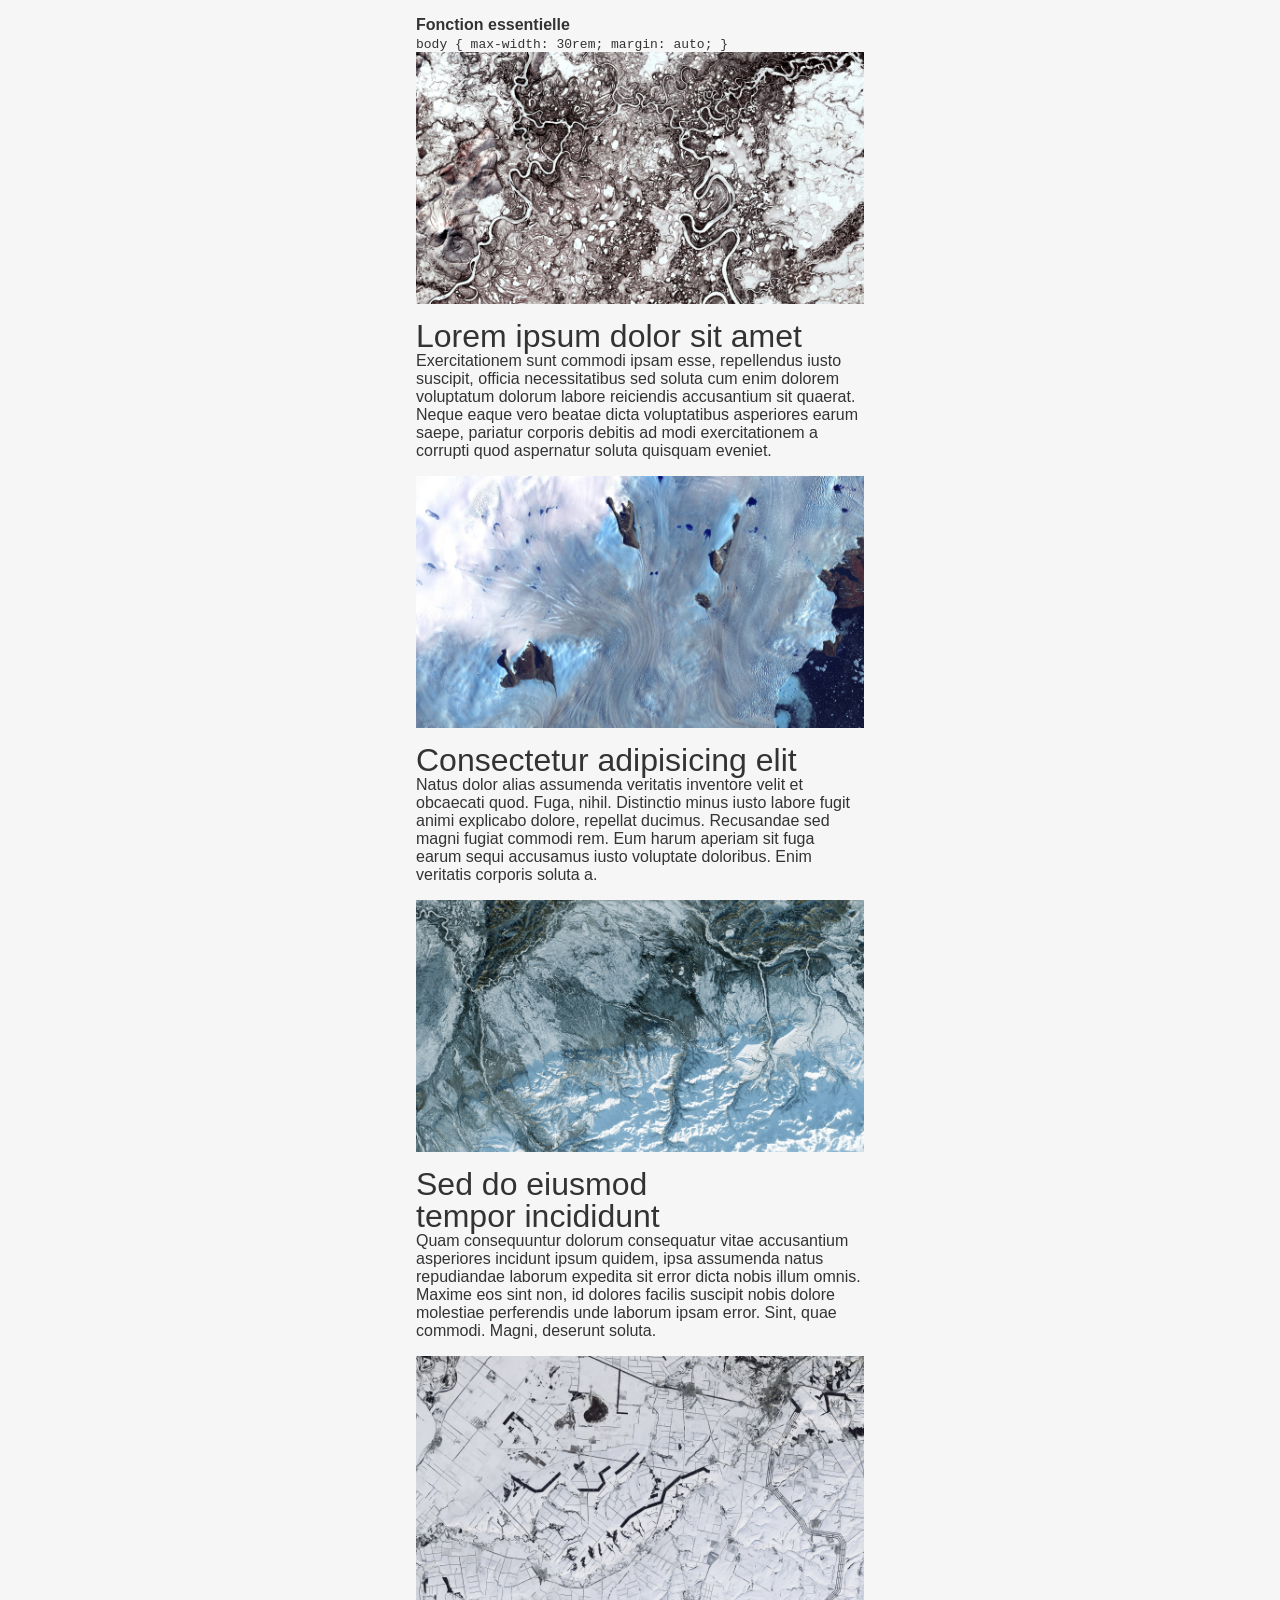
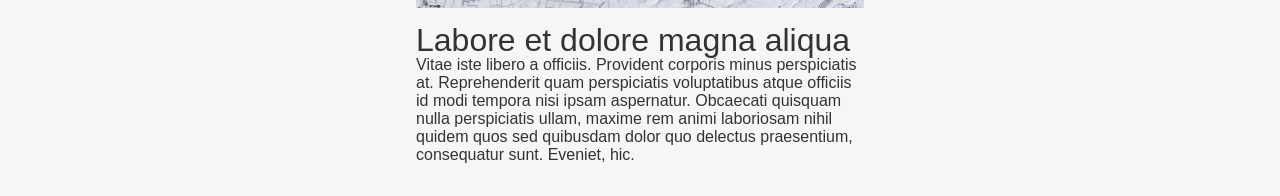
==== layout-01-simple.html @ b1986117 "Create layout-01-simple.html" ====
<!DOCTYPE html>
<html lang="en" dir="ltr">
	<head>
		<meta charset="utf-8">
		<meta name="viewport" content="width=device-width, initial-scale=1.0">
		<title>template / example</title>

		<link rel="stylesheet" href="rsrc/style.css"> <!-- design, thème général -->
		<style media="screen">

			body{
				max-width: 30rem; margin: auto;
			}

			/* Style visuel et autres détails */

			img{
				aspect-ratio: 16/9;
			}

			img, h1, p {
				margin-bottom: 1rem;
			}

			h3{
				text-wrap: balance;
			}
				/* habillage visuel et autres détails accessoires pour cette variation */

		</style>

	</head>
	<body>

			<div>
				<h4>Fonction essentielle</h4>
				<code>body { max-width: 30rem; margin: auto; }</code>
			</div>

			<img src="rsrc/img1.jpg">
			<h3>Lorem ipsum dolor sit amet</h3>
			<p>Exercitationem sunt commodi ipsam esse, repellendus iusto suscipit, officia necessitatibus sed soluta cum enim dolorem voluptatum dolorum labore reiciendis accusantium sit quaerat. Neque eaque vero beatae dicta voluptatibus asperiores earum saepe, pariatur corporis debitis ad modi exercitationem a corrupti quod aspernatur soluta quisquam eveniet.</p>

			<img src="rsrc/img2.jpg">
			<h3>Consectetur adipisicing elit</h3>
			<p>Natus dolor alias assumenda veritatis inventore velit et obcaecati quod. Fuga, nihil. Distinctio minus iusto labore fugit animi explicabo dolore, repellat ducimus. Recusandae sed magni fugiat commodi rem. Eum harum aperiam sit fuga earum sequi accusamus iusto voluptate doloribus. Enim veritatis corporis soluta a.</p>

			<img src="rsrc/img3.jpg">
			<h3>Sed do eiusmod tempor incididunt</h3>
			<p>Quam consequuntur dolorum consequatur vitae accusantium asperiores incidunt ipsum quidem, ipsa assumenda natus repudiandae laborum expedita sit error dicta nobis illum omnis. Maxime eos sint non, id dolores facilis suscipit nobis dolore molestiae perferendis unde laborum ipsam error. Sint, quae commodi. Magni, deserunt soluta.</p>

			<img src="rsrc/img4.jpg">
			<h3>Labore et dolore magna aliqua</h3>
			<p>Vitae iste libero a officiis. Provident corporis minus perspiciatis at. Reprehenderit quam perspiciatis voluptatibus atque officiis id modi tempora nisi ipsam aspernatur. Obcaecati quisquam nulla perspiciatis ullam, maxime rem animi laboriosam nihil quidem quos sed quibusdam dolor quo delectus praesentium, consequatur sunt. Eveniet, hic.</p>


	</body>
</html>
---- rsrc/style.css ----
/*	-	-	-	-	-	-	-	-	-	-	*/
/* Style visuel global pour le projet */


/* Import */
@import url('https://rsms.me/inter/inter.css');




/* Reset */
* { box-sizing: border-box; margin:0; }
img { max-width: 100%; display: block; object-fit: cover; }




/* Typo */

body { font-family: InterVariable, sans-serif; }

h3{
	font-size: 2rem;
	line-height: 100%;
	font-weight: 200;
}




/* Couleur */

html {
	color: #333;
	background-color: #F6F6F6;
}




/* Géometrie & Mise en page */

body{
	padding: 1rem;
}
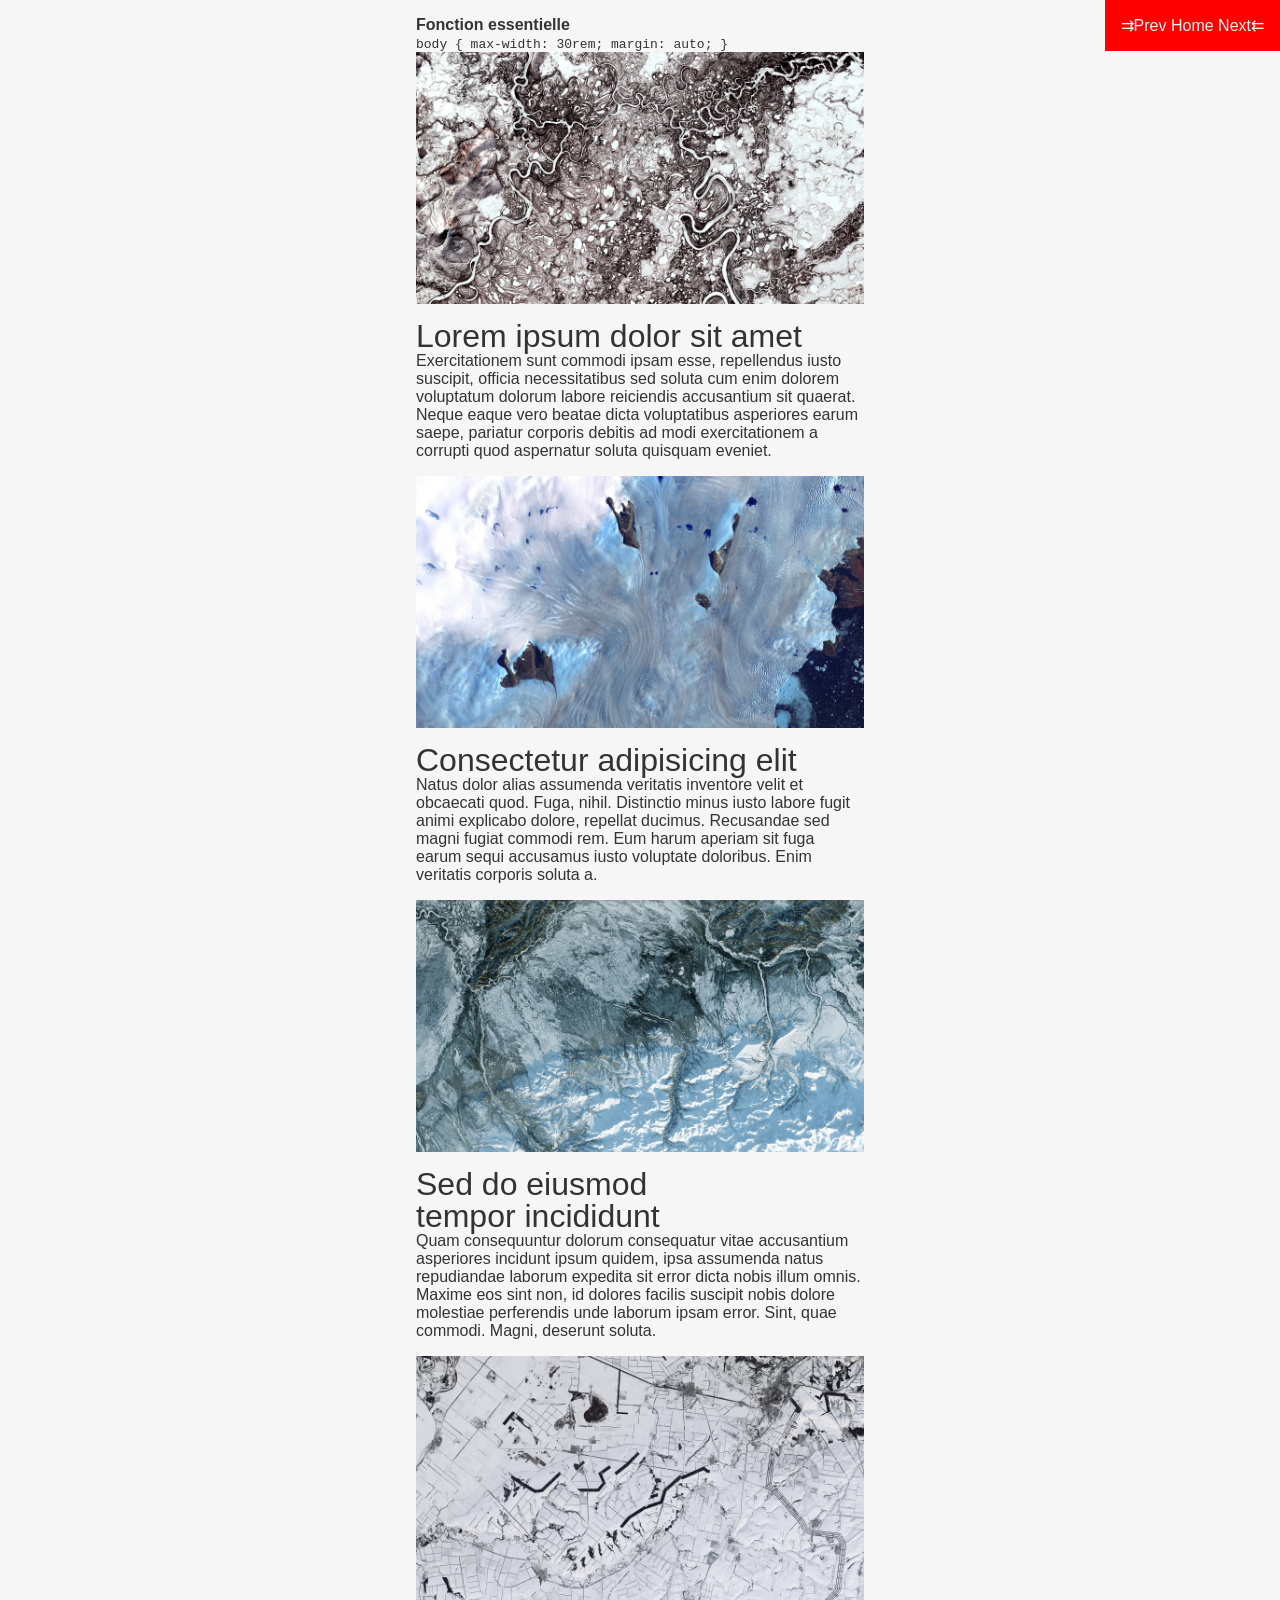
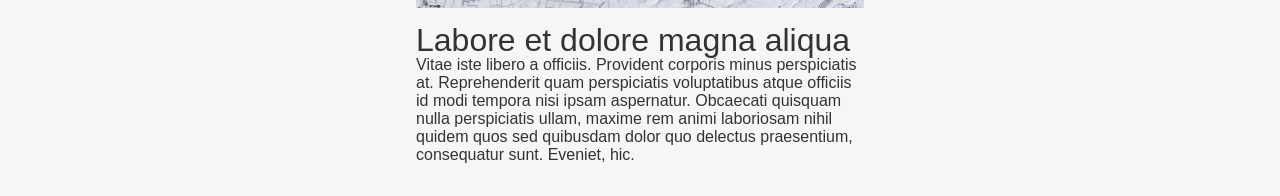
==== commit 03649837: "update nav" ====
--- a/layout-01-simple.html
+++ b/layout-01-simple.html
@@ -53,6 +53,10 @@
 			<h3>Labore et dolore magna aliqua</h3>
 			<p>Vitae iste libero a officiis. Provident corporis minus perspiciatis at. Reprehenderit quam perspiciatis voluptatibus atque officiis id modi tempora nisi ipsam aspernatur. Obcaecati quisquam nulla perspiciatis ullam, maxime rem animi laboriosam nihil quidem quos sed quibusdam dolor quo delectus praesentium, consequatur sunt. Eveniet, hic.</p>
 
-
+		<nav id="siteNav">
+			<a href="layout-04-colonnes-row.html">Prev</a>
+			<a href="index.html">Home</a>
+			<a href="layout-02-colonnes copie.html">Next</a>
+		</nav>
 	</body>
 </html>
--- a/rsrc/style.css
+++ b/rsrc/style.css
@@ -42,4 +42,28 @@
 
 body{
 	padding: 1rem;
+}
+
+/* Navigation */
+#siteNav{
+	position: fixed;
+	top: 0;
+	right: 0;
+	background: red;
+	color: #F6F6F6;
+	padding: 1rem;
+}
+#siteNav a:first-child::before {
+	content: "⇉";
+}
+ #siteNav a:last-child::after {
+	content: "⇇";
+}
+#siteNav a {
+	color: inherit;
+	text-decoration: none;
+}
+
+#siteNav a:hover{
+	text-decoration: underline overline dotted;	
 }
